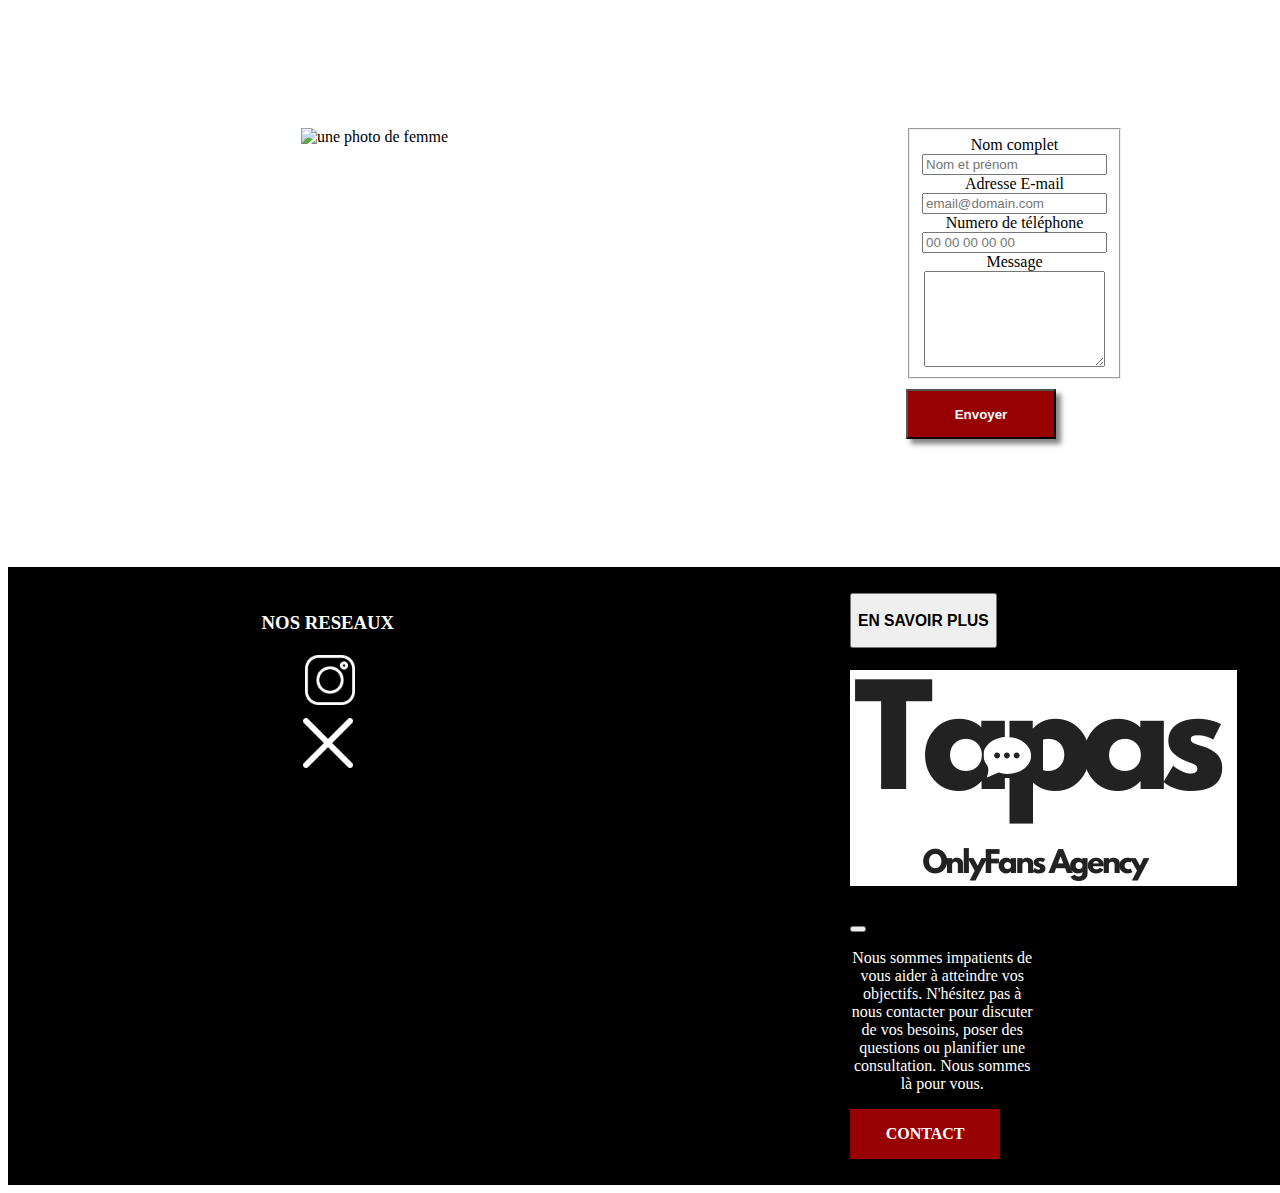
==== contact.html @ b897728e "Add files via upload" ====
<!DOCTYPE html>
<html lang="fr">

<head>
    <meta charset="UTF-8">
    <meta name="viewport" content="width=device-width, initial-scale=1.0">
    <link rel="stylesheet" href="style.css">
    <link rel="icon" href="/favicon_io/favicon.ico">
    <link href="https://cdn.jsdelivr.net/npm/bootstrap@5.3.1/dist/css/bootstrap.min.css" rel="stylesheet"
        integrity="sha384-4bw+/aepP/YC94hEpVNVgiZdgIC5+VKNBQNGCHeKRQN+PtmoHDEXuppvnDJzQIu9" crossorigin="anonymous">
    <title>TAPAS OnlyFanAgency</title>
</head>

<body>
    <nav class="navbar navbar-expand-lg  bg-white" id="nav-section">
        <div class="container-fluid">
            <a class="navbar-brand" href="#"><img src="photos/1.png" alt="logo"
                    style="max-width: 100px; max-height: auto; margin-left: 20px;"></a>
            <button class="navbar-toggler" type="button" data-bs-toggle="collapse" data-bs-target="#navbarNav"
                aria-controls="navbarNav" aria-expanded="false" aria-label="Toggle navigation">
                <span class="navbar-toggler-icon"></span>
            </button>
            <div class="collapse navbar-collapse" id="navbarNav">
                <ul class="navbar-nav custom-ml-auto"> <!-- Utilisation de custom-ml-auto -->
                    <li class="nav-item">
                        <a class="nav-link  fw-bold" aria-current="page" href="index.html"
                            style="text-decoration: none !important; color: black; ">  <div class="textnavbar">ACCUEIL</div></a>
                    </li>
                    <li class="nav-item">
                        <a class="nav-link  fw-bold " href="ensavoirplus.html"
                            style="text-decoration: none !important; color: black;" >  <div class="textnavbar textnavbarmar">EN SAVOIR PLUS</div></a>
                    </li>
                    <li class="nav-item itemcontact">
                        <a class="nav-link  fw-bold" style="text-decoration: none !important; color: black; "
                           >
                           <a href="contact.html"> <div class="boutoncontactsection1"> CONTACT</div></a>
                        </a>
                    </li>
                </ul>
            </div>
        </div>
    </nav>


    
    <div class="sectionform in-view">
        <div class="formdiv">
            <form id="fs-frm" name="complaint-form" accept-charset="utf-8" action="https://formspree.io/f/{form_id}" method="post">
                <fieldset id="fs-frm-inputs">
                  <label for="full-name">Nom complet</label>
                  <input type="text" name="name" id="full-name" placeholder="Nom et prénom" required="">
                  <label for="email-address">Adresse E-mail</label>
                  <input type="email" name="_replyto" id="email-address" placeholder="email@domain.com" required="">
                  <label for="telephone">Numero de téléphone</label>
                  <input type="telephone" name="telephone" id="telephone" placeholder="00 00 00 00 00">
                  <label for="complaint">Message</label>
                  <textarea rows="6" name="complaint" id="complaint" placeholder="" required=""></textarea>
                  <input type="hidden" name="_subject" id="email-subject" value="Complaint Form Submission">
                </fieldset>
                <input type="submit" value="Envoyer" class="boutoncontactsection1" style="margin-top: 5%;">
              </form>
            </div>
        <img src="photos/femmejambe.jpg" alt="une photo de femme" class="imagesection3">
    </div>
    
    <footer>
        <div class="reseaux"> 
            <h3 class="fw-bold" >NOS RESEAUX</h3>
            <a href="https://instagram.com/tapasagency?igshid=NzZhOTFlYzFmZQ==" target="_blank" rel="noopener noreferrer"><img src="photos/instagram(2).png" alt="" class="logo"></a>
            <img src="photos/x.png" alt="" class="logo">
        </div>
        <div class="contact" style="width: 15%;">
            <button type="button" class="btn text-white " data-bs-toggle="modal" data-bs-target="#exampleModal"> <h3 class="fw-bold">EN SAVOIR PLUS</h3></button>
            <div class="modal fade" id="exampleModal" tabindex="-1" aria-labelledby="exampleModalLabel" aria-hidden="true">
                <div class="modal-dialog">
                  <div class="modal-content">
                    <div class="modal-header">
                      <h1 class="modal-title fs-5 text-dark" id="exampleModalLabel "><img src="photos/1.png" alt=""></h1>
                      <button type="button" class="btn-close" data-bs-dismiss="modal" aria-label="Close"></button>
                    </div>
                    <div class="modal-body text-dark" style="text-align: center;">
                        <p>Nous sommes impatients de vous aider à atteindre vos objectifs. N'hésitez pas à nous contacter pour discuter de vos besoins, poser des questions ou planifier une consultation. Nous sommes là pour vous.</p>
                    </div>
                    <div class="modal-footer">
                        <a href="contact.html"> <div class="boutoncontactsection1"> CONTACT</div></a>
    
                    </div>
                  </div>
                </div>
              </div>
              
    
        </div>
        
    </footer>
    <script src="script.js"></script>
    <script src="https://cdn.jsdelivr.net/npm/bootstrap@5.3.1/dist/js/bootstrap.bundle.min.js"
        integrity="sha384-HwwvtgBNo3bZJJLYd8oVXjrBZt8cqVSpeBNS5n7C8IVInixGAoxmnlMuBnhbgrkm"
        crossorigin="anonymous"></script>
    </body>
    </html>
---- style.css ----
@media only screen and (min-width: 767px) {

    body {
        width: 100%;
    }
    .photofemme {
        width: 100%;
        height: 100%;
      }
    
      a {
        text-decoration: none!important;
        color: white!important;
      }
      .custom-ml-auto {
        margin-left: auto;
        margin-right: 5%;
    }
      #nav-section {
        display: flex;
        align-items: center;
        justify-content: center;
        position: fixed;
        top: 0;
        left: 0;
        right: 0;
        z-index: 10;
        opacity: 0;
        transition: opacity 2s ease-in-out;
        box-shadow: 5px 2px 2px rgba(0, 0, 0, 0.486);
    
      }
      .nav-item {
        margin-left: 50px!important;
    }

      .textnavbar {

        height: 50px;
        background-color: #ffffff;
        color: rgb(0, 0, 0);
        font-weight: bold;
        display: flex;
        align-items: center;
        justify-content: center;

      }
      .contactnavbar {
    
        width: 150px;
        height: 50px;
        background-color: #980101;
        color: white;
        font-weight: bold;
        display: flex;
        align-items: center;
        justify-content: center;
        box-shadow: 5px 5px 5px rgba(0, 0, 0, 0.486);
      }
      
      .photofemme {
        z-index: 1;
      }
      
      .photofemme:after {
        content: "";
        position: absolute;
        top: 0;
        left: 0;
        right: 0;
        bottom: 0;
        background-color: rgba(0, 0, 0, 0.5);
        z-index: 0;
      }
      
    
      .section1 {
        display: flex;
        flex-direction: column;
        align-items: center;
        justify-content: center;
        height: 100vh; /* 100% de la hauteur de la fenêtre visible */
        text-align: center;
    }
    
    .section1 div {
        margin-bottom: 20px;
    }
    
    .section1 img {
    
        margin-bottom: 20px;
    }
    
    .textsection1 {
        width: 50%;
    }
    
    .boutoncontactsection1 {
        width: 150px;
        height: 50px;
        background-color: #980101;
        color: white;
        font-weight: bold;
        display: flex;
        align-items: center;
        justify-content: center;
        box-shadow: 5px 5px 5px rgba(0, 0, 0, 0.486);
    }
    
    .cardsection1 {
        display: flex;
        flex-direction: row;
        justify-content: space-around;
        margin-bottom: 50px;
    }
    
    .cardsection1 div {
        border-color: white;
        display: flex;
        flex-direction: column  ;
        align-items: center;
        justify-content: start;
    }
    
    .card-img-top {
        max-width: 75px;
        max-height: 75px;
    }
    
    /* Section 2 */
    .section2 {
        padding: 5% 5% 5% 5%;
    
        width: 100%;
        height: auto;
        background-color: black;
        display: flex;
        flex-direction: row ;
        justify-content: space-between;
    }
    
    .textsection2 {
        display: flex;
        flex-direction: column;
        align-items: center;
        justify-content: center;
        text-align: center;
        max-width: 35%;
        margin-left: 5%;
    }
    
    
    .barresection2 {
        width: 5px;
        height: 300px;
        background-color: white;
        margin-top: 10%;
    } 
    
    .imagesection2 {
        max-width: 40%;
        height: auto;
    }
    
    .textsection2 {
        opacity: 0; /* Commencez avec une opacité à 0 pour cacher le contenu */
        transform: translateX(-100%); /* Déplacez le contenu à gauche de l'écran */
        transition: opacity 3s ease, transform 3s ease; /* Ajoutez une transition pour une animation fluide */
    }
    
    /* Appliquez les styles lorsque la section2 est visible dans la fenêtre visible (utilisez les préfixes de navigateur appropriés) */
    .section2.in-view .textsection2 {
        opacity: 1; /* Augmentez l'opacité pour afficher le contenu */
        transform: translateX(0); /* Déplacez le contenu à sa position d'origine */
    }
    
    /* Section 3 */
    
    .section3 {
        padding: 5% 5% 5% 5%;
        width: 100%;
        height: auto;
        background-color: rgb(255, 255, 255);
        display: flex;
        flex-direction: row-reverse ;
        justify-content: space-between;
    }
    
    
    .textsection3 {
        display: flex;
        flex-direction: column;
        align-items: center;
        justify-content: center;

        max-width: 35%;
        margin-right: 5%;
    }
    
    
    .barresection3 {
        width: 5px;
        height: 300px;
        background-color: rgb(0, 0, 0);
        margin-top: 10%;
    } 
    
    .imagesection3 {
        max-width: 40%;
        height: auto;
    }
    
    .textsection3 {
        opacity: 0; 
        transform: translateX(100%); 
        transition: opacity 3s ease, transform 3s ease; 
    }
    
    
    .section3.in-view .textsection3 {
        opacity: 1; 
        transform: translateX(0);
    }
    
    .photofessefemme {
        max-width: 100%;
        max-height: 25%;
    }
    
    /* Section 4 */
    .section4 {
        margin-top: 5%;
        margin-bottom: 5%;
        display: flex;
        flex-direction: column;
        align-items: center;
        justify-content: center;
        text-align: center;
        opacity: 0; /* Commencez avec une opacité à 0 pour cacher la section */
        transition: opacity 1.5s ease; /* Ajoutez une transition pour une animation fluide */
    }
    .section4.in-view {
        opacity: 1; /* Augmentez l'opacité pour afficher la section */
    }
    .imagesection4 {
        max-width: 50%;
        margin-bottom: 1%;
    }
    .textsection4 {
        margin-top: 1%;
        max-width: 50%;
    }
    

    /*form*/

    .sectionform {
        padding: 5% 5% 5% 5%;
        margin-top: 5%;
        width: 100%;
        height: auto;
        background-color: rgb(255, 255, 255);
        display: flex;
        flex-direction: row-reverse ;
        justify-content: space-around;
    }
 fieldset{
        display: flex;
        flex-direction: column;
        align-items: center;
        justify-content: center;
        text-align: center;
        margin-bottom: 5%;

    }

    .formdiv{

        display: flex;
        flex-direction: column;
        align-items: center;
        justify-content: center;
        text-align: center;
        margin-bottom: 5%;
    }
    /* footer */
    
    footer {
        padding: 2% 2% 2% 2%;
        display: flex;
        flex-direction: row;
        color: white;
        background-color: black;
        justify-content: space-around;
    }
    
    .reseaux {
        display: flex;
        flex-direction: column;
        align-items: center;
    }
    
    .logo {
        margin: 5%;
        max-width: 50px;
        max-height: 50px;
    }
    
    .infolegale {
        width: 55%;
        display: flex;
        align-items: flex-end;
        justify-content: center;
        text-align: center;
    }
    
    .infolegale p {
        font-size: small;
        margin-left: 2%;
    }}
@media only screen and (max-width: 767px) {
    .photofemme {
        width: 100%;
        height: 100%;
      }
    
      .custom-ml-auto {
        margin-left: auto;
    
    }
      #nav-section {
        display: flex;
        align-items: center;
        justify-content: center;
        position: fixed;
        top: 0;
        left: 0;
        right: 0;
        opacity: 0;
        transition: opacity 2s ease-in-out;
        box-shadow: 5px 2px 2px rgba(0, 0, 0, 0.486);
        z-index: 20;
    
      }

      .contactnavbar {
        width: 150px;
        height: 50px;
        background-color: #980101;
        color: white;
        font-weight: bold;
        display: flex;
        align-items: center;
        justify-content: center;
        box-shadow: 5px 5px 5px rgba(0, 0, 0, 0.486);
      }
      
      .photofemme {
        z-index: 1;
      }
      
      .photofemme:after {
        content: "";
        position: absolute;
        top: 0;
        left: 0;
        right: 0;
        bottom: 0;
        background-color: rgba(0, 0, 0, 0.5);
        z-index: 0;
      }
      
    
      .section1 {
        display: flex;
        flex-direction: column;
        align-items: center;
        justify-content: center;

        text-align: center;
    }
    
    .section1 div {
        margin-bottom: 20px;
    }
    
    .section1 img {
        max-width: 75%;
        margin-bottom: 20px;
    }
    
    .textsection1 {
        width: 50%;
    }
    
    .boutoncontactsection1 {
        width: 150px;
        height: 50px;
        background-color: #980101;
        color: white;
        font-weight: bold;
        display: flex;
        align-items: center;
        justify-content: center;
        box-shadow: 5px 5px 5px rgba(0, 0, 0, 0.486);

    }
    
    .cardsection1 {
        display: flex;
        flex-direction: column;
        justify-content: space-around;
        align-items: center;
        justify-content: center;
        margin-bottom: 50px;
        margin-top: 10%;
    }
    
    .cardsection1 div {
        border-color: rgb(255, 255, 255);
        display: flex;
        flex-direction: column  ;
        align-items: center;
        justify-content: center;
    }
    
    .card-img-top {
        max-width: 75px;
        max-height: 75px;
    }

    .card-body {
        display: flex;
        flex-direction: column;
        align-items: start;
        justify-content: start;
    }


    
    /* Section 2 */
    .section2 {
        padding: 5% 5% 5% 5%;
    
        width: 100%;
        height: 75%;
        background-color: black;
        display: flex;
        flex-direction: column-reverse ;
        justify-content: space-between;
        align-items: center;
        justify-content: center;
        text-align: center;
    }
    
    .textsection2 {
        display: flex;
        flex-direction: column;
        align-items: center;
        justify-content: center;
        text-align: center;
        max-width: 75%;
        margin-left: 5%;
    }
    
    
    .barresection2 {
        width: 0px;
        height: 0px;
        background-color: rgb(0, 0, 0);
    } 
    
    .imagesection2 {
        max-width: 100%;
        height: auto;
        margin-top: 5%;
        margin-bottom: 5%;
    }
    
    .textsection2 {
        opacity: 0; /* Commencez avec une opacité à 0 pour cacher le contenu */
        transform: translateX(-100%); /* Déplacez le contenu à gauche de l'écran */
        transition: opacity 3s ease, transform 3s ease; /* Ajoutez une transition pour une animation fluide */
    }
    
    /* Appliquez les styles lorsque la section2 est visible dans la fenêtre visible (utilisez les préfixes de navigateur appropriés) */
    .section2.in-view .textsection2 {
        opacity: 1; /* Augmentez l'opacité pour afficher le contenu */
        transform: translateX(0); /* Déplacez le contenu à sa position d'origine */
    }
    
    /* Section 3 */
    
    .section3 {
        padding: 5% 5% 5% 5%;
        width: 100%;
        height: 75%;
        background-color: rgb(255, 255, 255);
        display: flex;
        flex-direction: column-reverse ;
        align-items: center;
        justify-content: center;
    }
    
    
    .textsection3 {
        display: flex;
        flex-direction: column;
        align-items: center;
        justify-content: center;
        text-align: center;
        max-width: 75%;
        margin-right: 5%;
    }
    
    
    .barresection3 {
        width: 0px;
        height: 0px;
        background-color: rgb(255, 255, 255);
    } 
    
    .imagesection3 {
        max-width: 100%;
        height: auto;
    }
    
    .textsection3 {
        opacity: 0; 
        transform: translateX(100%); 
        transition: opacity 3s ease, transform 3s ease; 
    }
    
    
    .section3.in-view .textsection3 {
        opacity: 1; 
        transform: translateX(0);
    }
    
    .photofessefemme {
        max-width: 100%;
        max-height: 25%;
    }
    
    /* Section 4 */
    .section4 {
        margin-top: 5%;
        margin-bottom: 5%;
        display: flex;
        flex-direction: column;
        align-items: center;
        justify-content: center;
        text-align: center;
        opacity: 0; /* Commencez avec une opacité à 0 pour cacher la section */
        transition: opacity 1.5s ease; /* Ajoutez une transition pour une animation fluide */
    }
    .section4.in-view {
        opacity: 1; /* Augmentez l'opacité pour afficher la section */
    }
    .imagesection4 {
        max-width: 50%;
        margin-bottom: 1%;
    }
    .textsection4 {
        margin-top: 1%;
        max-width: 50%;
    }

    /*form*/
    .sectionform {
        padding: 5% 5% 5% 5%;
        width: 100%;
        height: auto;
        background-color: rgb(255, 255, 255);
        display: flex;
        flex-direction: column-reverse  ;
        justify-content: space-around;
    }
 fieldset{
    margin-top: 5%;
        display: flex;
        flex-direction: column;
        align-items: center;
        justify-content: center;
        text-align: center;
        margin-bottom: 5%;

    }

    .formdiv{
margin-top: 5%;
        display: flex;
        flex-direction: column;
        align-items: center;
        justify-content: center;
        text-align: center;
        margin-bottom: 5%;
    }

     /*ensavoirplus*/
     .contruction {
        padding-top: 40%;
        width: 100vw;
        height: 100vh;
     }
    /* footer */
    
    footer {
        padding: 2% 2% 2% 2%;
        display: flex;
        flex-direction: column  ;
        color: white;
        background-color: black;
        align-items: center;
    }
    
    .reseaux {
        display: flex;
        flex-direction: column;
        align-items: center;
        margin-bottom: 5%;
    }
    
    .logo {
        margin: 5%;
        max-width: 50px;
        max-height: 50px;
    }
    
    .infolegale {
        width: 100%;
        display: flex;
        align-items: flex-end;
        justify-content: center;
        text-align: center;
    }
    
    .infolegale p {
        font-size: small;
        margin-left: 2%;
    }

    .contact {
        display: flex;
        flex-direction: column;
        align-items: center;
        justify-content: center;
        text-align: center;
    }
    .contact p {
        font-size: small;
    }
}
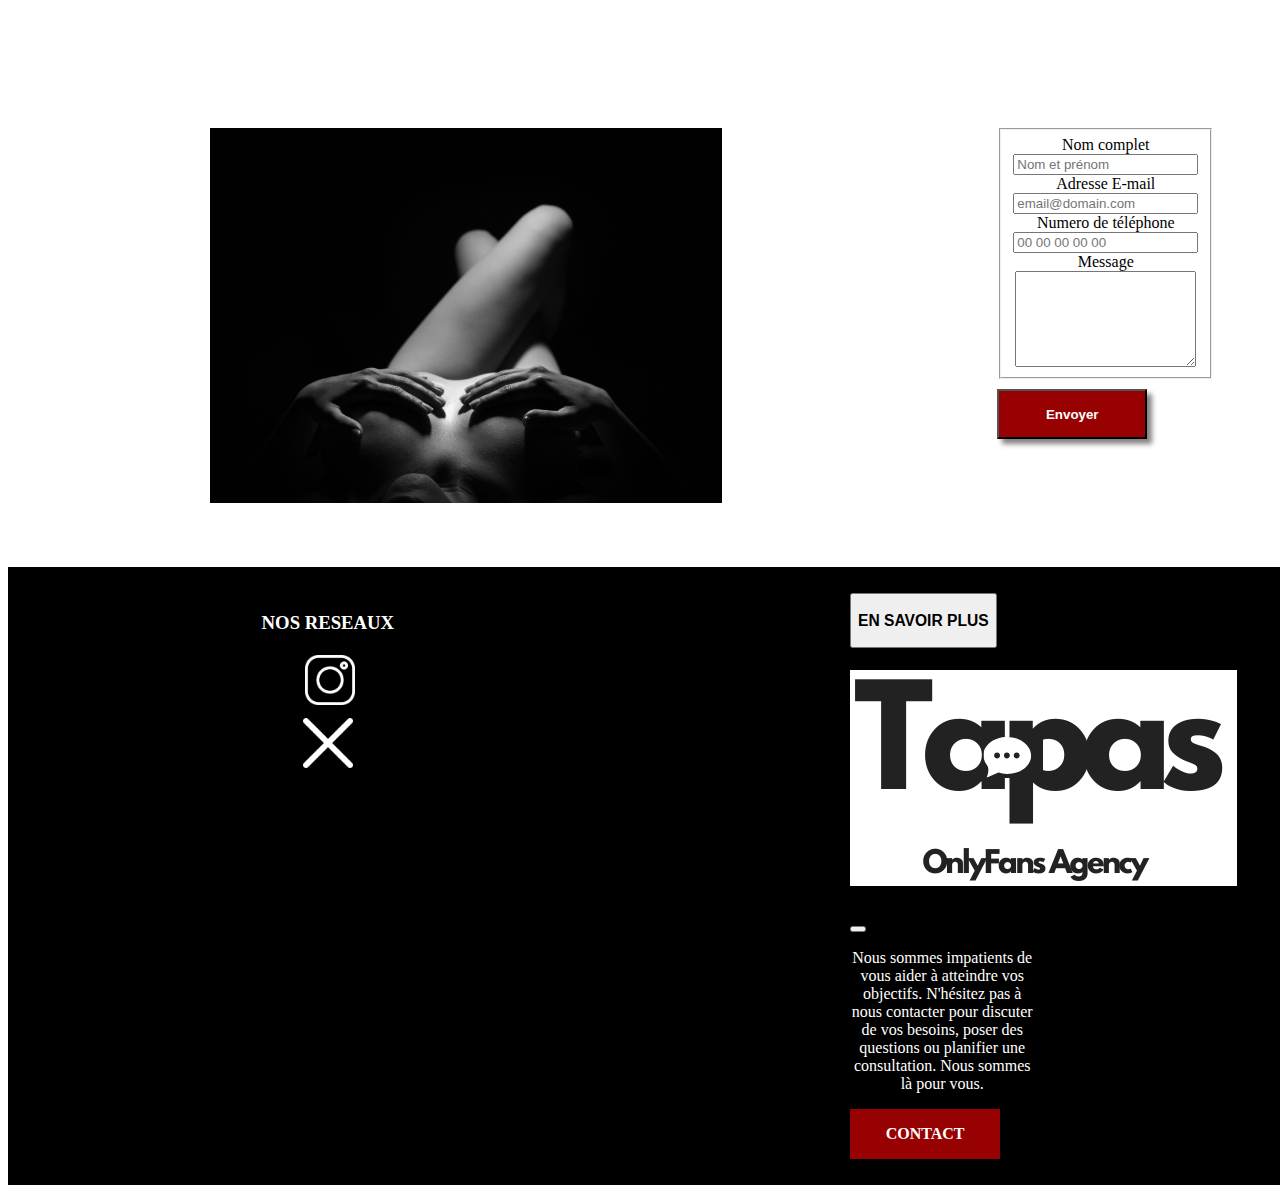
==== commit a006d24b: "Add files via upload" ====
--- a/contact.html
+++ b/contact.html
@@ -24,23 +24,36 @@
                 <ul class="navbar-nav custom-ml-auto"> <!-- Utilisation de custom-ml-auto -->
                     <li class="nav-item">
                         <a class="nav-link  fw-bold" aria-current="page" href="index.html"
-                            style="text-decoration: none !important; color: black; ">  <div class="textnavbar">ACCUEIL</div></a>
+                            style="text-decoration: none !important; color: black; ">
+                            <div class="textnavbar">ACCUEIL</div>
+                        </a>
                     </li>
                     <li class="nav-item">
-                        <a class="nav-link  fw-bold " href="ensavoirplus.html"
-                            style="text-decoration: none !important; color: black;" >  <div class="textnavbar textnavbarmar">EN SAVOIR PLUS</div></a>
+                        <a class="nav-link  fw-bold " href="index.html" style="text-decoration: none !important; color: black;">
+                            <div class="textnavbar textnavbarmar">NOTRE ENGAGEMENT</div>
+                        </a>
+                    </li>
+                    <li class="nav-item">
+                        <a class="nav-link  fw-bold " href="index.html" style="text-decoration: none !important; color: black;">
+                            <div class="textnavbar textnavbarmar">NOTRE OBJECTIF</div>
+                        </a>
+                    </li>
+                    <li class="nav-item">
+                        <a class="nav-link  fw-bold " href="index.html" style="text-decoration: none !important; color: black;">
+                            <div class="textnavbar textnavbarmar">NOS RESULTATS</div>
+                        </a>
                     </li>
                     <li class="nav-item itemcontact">
-                        <a class="nav-link  fw-bold" style="text-decoration: none !important; color: black; "
-                           >
-                           <a href="contact.html"> <div class="boutoncontactsection1"> CONTACT</div></a>
+                        <a class="nav-link  fw-bold" style="text-decoration: none !important; color: black; ">
+                            <a href="index.html">
+                                <div class="contactnavbar">CONTACT</div>
+                            </a>
                         </a>
                     </li>
                 </ul>
             </div>
         </div>
     </nav>
-
 
     
     <div class="sectionform in-view">
